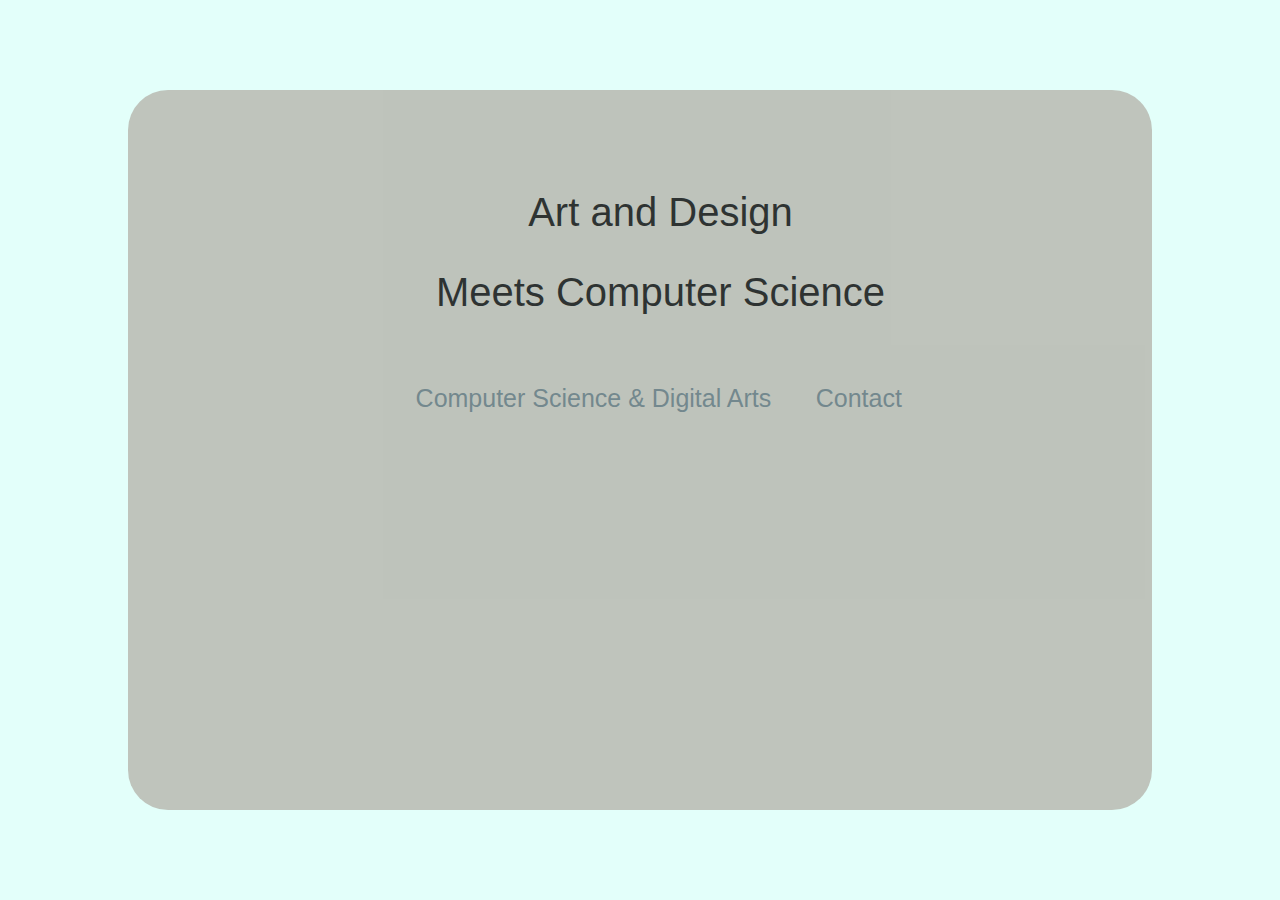
==== index.html @ 321af8fd "Add files via upload" ====
<!--
    Author: Mariam Aoune 
    Date of completion: 15th of Feb 2021 
    Name of file: Homepage_portfolio_Concordia.html 
    Description: Homepage for "Art Meets Computer Science"
-->

<!DOCTYPE html>
<html lang="en">

<head>
    <meta charset="UTF-8">
    <meta name="viewport" content="width=device-width, initial-scale=1.0">
    <title>Hompage</title>

    <style>
        /* CSS file for the three web pages (Homepage, Form, Blog) */

        * {

            margin: 0;
            padding: 0;
            box-sizing: border-box;
        }

        body {
            width: 100%;
            height: 100vh;
        }

        #homepage {
            position: fixed;
            width: 80%;
            height: 80%;
            left: 50%;
            top: 50%;
            transform: translate(-50%, -50%);
            opacity: 80%;
            border-radius: 40px;
            background-color: #b5b5ac;
        }

        .Art-Design {

            text-align: center;
            font-size: 40px;
            font-family: -apple-system, BlinkMacSystemFont, 'Segoe UI', Roboto, Oxygen, Ubuntu, Cantarell, 'Open Sans', 'Helvetica Neue', sans-serif;
        }

        #lower-center {
            font-family: Verdana, Geneva, Tahoma, sans-serif;
            text-align: center;
            font-size: 25px;
            padding-top: 5%;

        }

        a {
            margin-left: 1.5em;
            text-decoration: none;
            color: #576b73;
        }

        .hover:hover {
            color: whitesmoke;
        }

        div:nth-child(2) {
            margin-bottom: 20%;
        }

        div:nth-child(3),
        div:nth-child(4),
        div:nth-child(5),
        div:nth-child(6),
        div:nth-child(7) {
            margin-bottom: 10%;
        }

        .content {
            position: relative;
            display: block;
            width: 80%;
            height: 80%;
            left: 50%;
            transform: translate(-50%, -50%);
            opacity: 80%;
            border-radius: 20px;
            background-color: #b5b5ac;
            top: 50%;
        }

        #header {
            position: static;
            display: block;
            margin-bottom: 40px;
            line-height: 1.5em;
            min-width: 100%;
            text-align: center;
            font-size: 200%;
            font-family: -apple-system, BlinkMacSystemFont, 'Segoe UI', Roboto, Oxygen, Ubuntu, Cantarell, 'Open Sans', 'Helvetica Neue', sans-serif;
        }

        .topnav {
            position: static;
            height: 20%;
            border: 10px solid whitesmoke;
            margin: 20px 40px 0 40px;

        }

        .nav {
            position: relative;
            font-family: Verdana, Geneva, Tahoma, sans-serif;
            font-size: 15px;
            float: right;
            margin-top: 60px;
            margin-left: 20px;
            right: 50px;
            padding-left: 30px;
            text-decoration: 3px underline solid whitesmoke;
        }

        #footer {
            position: static;
            height: 30%;
            background-color: whitesmoke;
            margin-top: 20%;
        }

        @media screen and (max-width: 800px) {
            .topnav a:not(:first-child) {
                display: none;
            }

            .topnav a.icon {
                float: right;
                display: block;
            }
        }

        @media screen and (max-width: 800px) {
            #header {
                padding-bottom: 20%;
            }
        }

        @media screen and (max-width: 800px) {
            .content {
                line-height: 1.5em;
                height: 110%;
            }
        }

        @media screen and (max-width: 1000px) {
            .content {
                line-height: 1em;
                height: 150%;
            }

            #header {
                padding-bottom: 30%;
            }
        }

        span {
            position: absolute;
            text-align: center;
            padding: 1.5% 0 0 5%;
            font-family: Verdana, Geneva, Tahoma, sans-serif;
            font-size: 30px;
        }

        p {

            text-align: left;
            padding: 1% 0 0 4%;
            font-family: Verdana, Geneva, Tahoma, sans-serif;
            font-size: 19px;
            line-height: 1.5em;
            margin-bottom: 0.25em;
        }

        ul {
            position: absolute;
            text-align: left;
            padding: 7% 2% 0 5%;
            font-family: Verdana, Geneva, Tahoma, sans-serif;
            font-size: 19px;
        }

        .image1 {

            display: block;
            margin-left: auto;
            margin-right: auto;
        }

        .figcaption {
            padding-left: 35%;
            line-height: 1.5em;
            font-family: Verdana, Geneva, Tahoma, sans-serif;
            font-size: 11px;
        }

        #caption-image {
            margin-top: -9%;
            position: static;
        }

        img {
            max-width: 100%;
            height: auto;
            border: 5px solid whitesmoke;
            border-spacing: 20px;
            position: relative;
            margin: 10%;
        }

        form {
            margin: 0 auto;
            width: 40%;
        }

        #Name {
            padding: 0 0 80px 0;
        }

        #Email {
            padding: 30px 0 0 0;
        }

        .feedback {
            height: 100px;
        }

        input[type="text"],
        [type="email"],
        textarea {
            font-family: sans-serif;
            font-size: 18px;
            color: #544c51;
            width: 100%;
            padding: 0.5em;
        }

        input[type=submit] {
            background-color: #c3c1c9;
            padding: 5px 15px;
        }

        label {
            line-height: 50px;
            margin: 20px;
            font-size: 20px;
            font-family: -apple-system, BlinkMacSystemFont, 'Segoe UI', Roboto, Oxygen, Ubuntu, Cantarell, 'Open Sans', 'Helvetica Neue', sans-serif;
            letter-spacing: 1px;
            color: #6a6a75;
        }

        input,
        textarea {
            border-radius: 10px;
            border-color: #c3c1c9;
            border-style: solid;
            height: 40px;
            background-color: #e4e1eb;
        }

        #text-form {
            padding-left: 35%;
            margin-bottom: 15%;
            margin-top: 5%;
            color: #6a6a75;
        }

        td {
            padding: 0 15px;
        }

        .agreement {
            font-size: 15px;
            margin-top: 4%;
        }

        input[type="checkbox"] {
            margin-left: 30px;
            margin-right: -30px;
        }
    </style>
</head>

<body style="background-color: #e3fffa;">
    <div id="homepage">
        <div id="paragraph">
            <p class="Art-Design" style="margin-top: 8%;">Art and Design</p>
            <p class="Art-Design">Meets Computer Science</p>
        </div>
        <div id="lower-center">
            <a class="hover" href="Blog_portfolio_Concordia.html">Computer Science & Digital Arts</a>
            <a class="hover" href="Form_portfolio_Concordia.html">Contact</a>
        </div>
    </div>


</body>

</html>
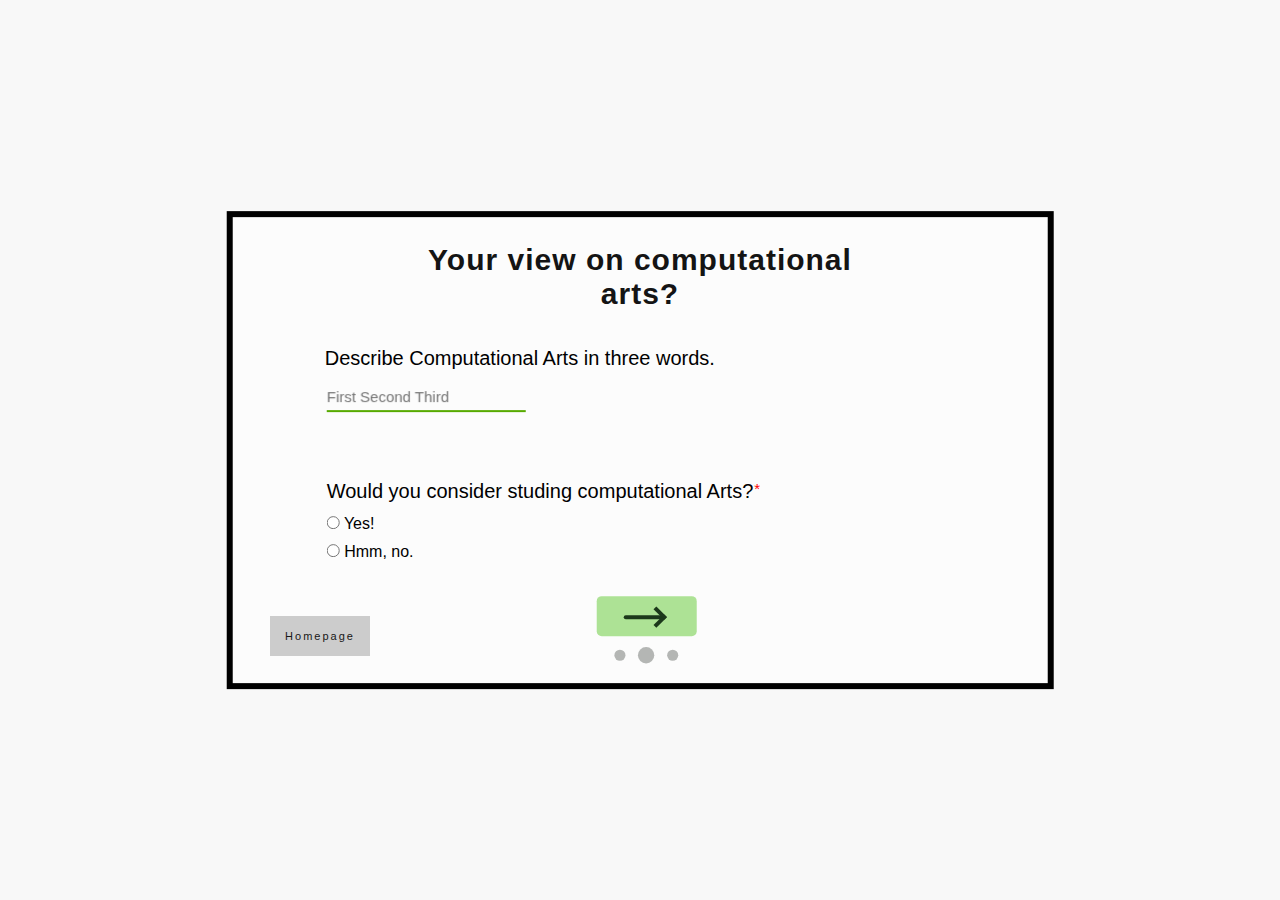
==== commit 91a71bf8: "Rename index.html.html to index.html" ====
--- a/index.html
+++ b/index.html
@@ -1,308 +1,118 @@
 <!--
     Author: Mariam Aoune 
-    Date of completion: 15th of Feb 2021 
-    Name of file: Homepage_portfolio_Concordia.html 
-    Description: Homepage for "Art Meets Computer Science"
+    Date of completion: 3rd of January 2021 
+    Name of file: Blog_portfolio_Concordia.html
+    Description: Page 2 of the form. Asks users two question in regards to 
+    the subject
+    
 -->
+
 
 <!DOCTYPE html>
 <html lang="en">
-
 <head>
     <meta charset="UTF-8">
+    <meta http-equiv="X-UA-Compatible" content="IE=edge">
     <meta name="viewport" content="width=device-width, initial-scale=1.0">
-    <title>Hompage</title>
-
-    <style>
-        /* CSS file for the three web pages (Homepage, Form, Blog) */
-
-        * {
-
-            margin: 0;
-            padding: 0;
-            box-sizing: border-box;
-        }
-
-        body {
-            width: 100%;
-            height: 100vh;
-        }
-
-        #homepage {
-            position: fixed;
-            width: 80%;
-            height: 80%;
-            left: 50%;
-            top: 50%;
-            transform: translate(-50%, -50%);
-            opacity: 80%;
-            border-radius: 40px;
-            background-color: #b5b5ac;
-        }
-
-        .Art-Design {
-
-            text-align: center;
-            font-size: 40px;
-            font-family: -apple-system, BlinkMacSystemFont, 'Segoe UI', Roboto, Oxygen, Ubuntu, Cantarell, 'Open Sans', 'Helvetica Neue', sans-serif;
-        }
-
-        #lower-center {
-            font-family: Verdana, Geneva, Tahoma, sans-serif;
-            text-align: center;
-            font-size: 25px;
-            padding-top: 5%;
-
-        }
-
-        a {
-            margin-left: 1.5em;
-            text-decoration: none;
-            color: #576b73;
-        }
-
-        .hover:hover {
-            color: whitesmoke;
-        }
-
-        div:nth-child(2) {
-            margin-bottom: 20%;
-        }
-
-        div:nth-child(3),
-        div:nth-child(4),
-        div:nth-child(5),
-        div:nth-child(6),
-        div:nth-child(7) {
-            margin-bottom: 10%;
-        }
-
-        .content {
-            position: relative;
-            display: block;
-            width: 80%;
-            height: 80%;
-            left: 50%;
-            transform: translate(-50%, -50%);
-            opacity: 80%;
-            border-radius: 20px;
-            background-color: #b5b5ac;
-            top: 50%;
-        }
-
-        #header {
-            position: static;
-            display: block;
-            margin-bottom: 40px;
-            line-height: 1.5em;
-            min-width: 100%;
-            text-align: center;
-            font-size: 200%;
-            font-family: -apple-system, BlinkMacSystemFont, 'Segoe UI', Roboto, Oxygen, Ubuntu, Cantarell, 'Open Sans', 'Helvetica Neue', sans-serif;
-        }
-
-        .topnav {
-            position: static;
-            height: 20%;
-            border: 10px solid whitesmoke;
-            margin: 20px 40px 0 40px;
-
-        }
-
-        .nav {
-            position: relative;
-            font-family: Verdana, Geneva, Tahoma, sans-serif;
-            font-size: 15px;
-            float: right;
-            margin-top: 60px;
-            margin-left: 20px;
-            right: 50px;
-            padding-left: 30px;
-            text-decoration: 3px underline solid whitesmoke;
-        }
-
-        #footer {
-            position: static;
-            height: 30%;
-            background-color: whitesmoke;
-            margin-top: 20%;
-        }
-
-        @media screen and (max-width: 800px) {
-            .topnav a:not(:first-child) {
-                display: none;
-            }
-
-            .topnav a.icon {
-                float: right;
-                display: block;
-            }
-        }
-
-        @media screen and (max-width: 800px) {
-            #header {
-                padding-bottom: 20%;
-            }
-        }
-
-        @media screen and (max-width: 800px) {
-            .content {
-                line-height: 1.5em;
-                height: 110%;
-            }
-        }
-
-        @media screen and (max-width: 1000px) {
-            .content {
-                line-height: 1em;
-                height: 150%;
-            }
-
-            #header {
-                padding-bottom: 30%;
-            }
-        }
-
-        span {
-            position: absolute;
-            text-align: center;
-            padding: 1.5% 0 0 5%;
-            font-family: Verdana, Geneva, Tahoma, sans-serif;
-            font-size: 30px;
-        }
-
-        p {
-
-            text-align: left;
-            padding: 1% 0 0 4%;
-            font-family: Verdana, Geneva, Tahoma, sans-serif;
-            font-size: 19px;
-            line-height: 1.5em;
-            margin-bottom: 0.25em;
-        }
-
-        ul {
-            position: absolute;
-            text-align: left;
-            padding: 7% 2% 0 5%;
-            font-family: Verdana, Geneva, Tahoma, sans-serif;
-            font-size: 19px;
-        }
-
-        .image1 {
-
-            display: block;
-            margin-left: auto;
-            margin-right: auto;
-        }
-
-        .figcaption {
-            padding-left: 35%;
-            line-height: 1.5em;
-            font-family: Verdana, Geneva, Tahoma, sans-serif;
-            font-size: 11px;
-        }
-
-        #caption-image {
-            margin-top: -9%;
-            position: static;
-        }
-
-        img {
-            max-width: 100%;
-            height: auto;
-            border: 5px solid whitesmoke;
-            border-spacing: 20px;
-            position: relative;
-            margin: 10%;
-        }
-
-        form {
-            margin: 0 auto;
-            width: 40%;
-        }
-
-        #Name {
-            padding: 0 0 80px 0;
-        }
-
-        #Email {
-            padding: 30px 0 0 0;
-        }
-
-        .feedback {
-            height: 100px;
-        }
-
-        input[type="text"],
-        [type="email"],
-        textarea {
-            font-family: sans-serif;
-            font-size: 18px;
-            color: #544c51;
-            width: 100%;
-            padding: 0.5em;
-        }
-
-        input[type=submit] {
-            background-color: #c3c1c9;
-            padding: 5px 15px;
-        }
-
-        label {
-            line-height: 50px;
-            margin: 20px;
-            font-size: 20px;
-            font-family: -apple-system, BlinkMacSystemFont, 'Segoe UI', Roboto, Oxygen, Ubuntu, Cantarell, 'Open Sans', 'Helvetica Neue', sans-serif;
-            letter-spacing: 1px;
-            color: #6a6a75;
-        }
-
-        input,
-        textarea {
-            border-radius: 10px;
-            border-color: #c3c1c9;
-            border-style: solid;
-            height: 40px;
-            background-color: #e4e1eb;
-        }
-
-        #text-form {
-            padding-left: 35%;
-            margin-bottom: 15%;
-            margin-top: 5%;
-            color: #6a6a75;
-        }
-
-        td {
-            padding: 0 15px;
-        }
-
-        .agreement {
-            font-size: 15px;
-            margin-top: 4%;
-        }
-
-        input[type="checkbox"] {
-            margin-left: 30px;
-            margin-right: -30px;
-        }
-    </style>
+   
+    <script defer src="text_CWAI.js"></script>
+    <title>Page 2</title>
+    <link rel="stylesheet" type="text/css" href="style.css">
 </head>
 
-<body style="background-color: #e3fffa;">
-    <div id="homepage">
-        <div id="paragraph">
-            <p class="Art-Design" style="margin-top: 8%;">Art and Design</p>
-            <p class="Art-Design">Meets Computer Science</p>
-        </div>
-        <div id="lower-center">
-            <a class="hover" href="Blog_portfolio_Concordia.html">Computer Science & Digital Arts</a>
-            <a class="hover" href="Form_portfolio_Concordia.html">Contact</a>
-        </div>
-    </div>
+ 
+<body >
+    <form  autocomplete = on class="transition-fade" novalidate>
+    
+
+            <div id="first-page"  >
+         
+                <div id="header-first-form" style="padding-top: 6%;">
+                    <h2>Your view on computational arts?</h2>
+                </div>
+        <br><br>
+                <div id="Name" class="position-first-page" >
+                
+                    <label for="your-name" class = "text-second-page">Describe Computational Arts in three words.
+                  
+                    <table id="first-last">
+                        <tr>
+                            <td>
+                                <input  id = "three-words" style="position: relative; top: 10px;" class = "hvr-grow input-border"type="text" name="fname"   placeholder="First Second Third" pattern="[a-zA-Z]*" required>
+                                <p id = "three-words-input" class="text-age-input" style="padding-top: 10%;" ></p>
+                            </td>
+                        </tr>
+        
+                    </table>
+                </div>
+               <br><br>
+                <div id="gender" class="position-first-page" style=" position:relative; top: 40px;">
+                    
+                    <br> 
+        
+                    <table>
+                        <tr>
+                            <td>
+                                <label class = "text-second-page" for= "your-gender">Would you consider studing computational Arts?</label>
+                                <p id="asterisk" style="left: 390px;"  >*</p></label>
+                                <br>
+                                <input type="radio" id="yes-no" name="fav_language" value="Yes!"> 
+                                <label for="html">Yes!</label>
+                                <br>
+                                <input type="radio" style=" position: relative; top: 10px;" id="yes-no-second" name="fav_language" value="Hmm, no. ">
+                                <label for="html" style=" position: relative; top: 10px;" >Hmm, no.</label>
+                                <p id = "choice-input" class="text-age-input" style="padding-top: 5%;" ></p>
+                            </td>
+                           
+                           
+                        </tr>
+                    </table>
+                  
+                </div>
+                
+        
+                <br><br>
+                    <div id="button-first-page">
+                       
+                        <button type="button" class = "submit-form"  style="bottom: 10%;" type = "submit" name="age-num" value=""> </button>
+                    </div>
+            <br>
+                    <div class= "arrow" style="  margin-left: -1%;" >
+                        <a href="pg3_form.html" onclick="pg2(); return false;"   id = "button1" class= "increase-click-area" ></a>
+                         
+                       </div>
+                
+                
+   
+                <svg id="Layer_1" data-name="Layer 1" xmlns="http://www.w3.org/2000/svg" viewBox="0 0 816 171">
+                    <g class="cls-1"><circle class="cls-2" cx="360.5" cy="30.5" r="10.5"/></g>
+                    <g class="cls-1"><circle class="cls-2" cx="410.12" cy="30.5" r="15.5"/></g>
+                    <g class="cls-1"><circle class="cls-2" cx="460.5" cy="30.5" r="10.5"/></g>
+                </svg>
+
+                
+        
+            </div>
+        
+                 
+            <div id="go-to-homepage">
+        
+                <div id= "button-shape">
+                    <input  type="button" onclick="location.href='homepage_Creativity_AI.html';" class = "submit-form to-homepage" style="position: relative; margin-top: 13%; left: 270px;" value = "Homepage" > </input>
+                </div>
+               
+            </div>
+    
+    
+    
+      
+    
+     
 
 
+    </form>
+ 
+
+    
 </body>
-
-</html>+</html>
--- a/style.css
+++ b/style.css
@@ -0,0 +1,682 @@
+/* Cascading style sheet
+Author: Mariam Aoune
+Date: 26 of March 2021 */
+
+a{
+    margin-left: 1.5em;
+    text-decoration: none;
+    color: #576b73 ;
+}
+
+a:hover{
+   color: #1c2224 ;
+}
+
+.nav:hover{
+   color: #1c2224
+}
+
+
+div:nth-child(2) {
+   margin-bottom: 20%;
+}
+
+div:nth-child(3) {
+   margin-bottom: 10%;
+}
+
+div:nth-child(4) {
+   padding-bottom: 10px;
+   
+}
+
+
+#header {
+   position: relative;
+   bottom: 20%;
+   display: block;
+   margin-bottom: 10px;
+   line-height: 1.5em;
+   min-width: 100%;
+   text-align: center;
+   font-size: 300%;
+   font-family: -apple-system, BlinkMacSystemFont, 'Segoe UI', Roboto, Oxygen, Ubuntu, Cantarell, 'Open Sans', 'Helvetica Neue', sans-serif;
+}
+
+.topnav {
+   height: 100px;
+   background-color:  #d8dad8 ;
+   position: relative;
+   bottom: 5px;
+   
+   
+
+}
+
+.nav {
+   position: relative;
+   font-family: Verdana, Geneva, Tahoma, sans-serif;
+   float: right;
+   margin-top: 40px;
+   right: 50px;
+   padding-left: 30px;
+  
+}
+
+#footer{
+   position: relative;
+   height: 30%;
+   background-color:  #d8dad8;
+   
+
+ 
+}
+
+@media screen and (max-width: 1300px) {
+   #caption-blog{
+       padding-left: 10%;
+       font-size: 10px;
+       position: relative;
+       bottom: 10%;
+       
+   }
+   
+}
+
+@media screen and (max-width: 700px) {
+   h1{
+       background-color: red;
+        
+      
+   }  
+}
+
+
+@media screen and (max-width: 1300px) {
+   #waving-girl, #thumbs-up-img{
+       margin-left: 50px;
+       position: relative;
+       
+   }
+   
+}
+
+
+span {
+   position: relative;
+   font-family: Verdana, Geneva, Tahoma, sans-serif;
+   font-size: 30px;
+}
+
+#reference{
+   font-size: 10px;
+}
+
+.history-paragraph {
+
+   text-align: left;
+   padding: 1% 0 0 4%;
+   font-family: Verdana, Geneva, Tahoma, sans-serif;
+   font-size: 19px;
+   line-height: 1.5em;
+   margin-bottom: 0.25em;
+
+}
+
+.history-text{
+   position: relative;
+   margin-top: -4%;
+}
+
+
+#history{
+   
+   padding: 5% 5% 5% 5%; 
+   margin: 0% 5% 0% 5%;
+
+}
+
+li{
+   line-height: 2em;
+}
+
+ul {
+   text-align: left;
+   padding: 7% 2% 0 5%;
+   font-family: Verdana, Geneva, Tahoma, sans-serif;
+   font-size: 19px;
+   line-height: 3em;
+   margin-top: -4%;
+
+}
+
+.pos-text{
+   position: relative;
+   padding-bottom: 5%;
+   margin-top: -4%;
+  
+}
+
+#definitions{
+   margin: 10% 5% 0% 5%; /* top right bottom left */  
+   padding-top: 5%;
+   padding-left: 5%;
+   padding-right: 5%;
+
+}
+
+
+.pos-id{
+   margin: 10% 5% 0% 5%;
+   padding-left: 5%;
+   padding-top: 5%;
+}
+
+ 
+#AI{
+   padding-right: 6%;
+}
+
+.color-border{
+   background-color: #f9fff7;
+   border: 8px solid black;
+   border-collapse: separate;
+
+   
+}
+
+#image-blog {
+   bottom: 2%;
+   display: block;
+   padding-left: 40px;
+ 
+   position: relative;
+   margin: 5%;
+   opacity: 0;
+   animation: pos-img-blog 1s 0.75s 1 ease forwards;
+   
+}
+
+@keyframes pos-img-blog {
+       0%{ opacity: 0;}
+   
+       100%{opacity: 1;}
+       }
+      
+
+
+#caption-blog{
+ margin-top: -23%;
+ left: 100%;
+ font-weight: 700;
+ font-family: Arial, Helvetica, sans-serif;
+ position: relative;
+ padding-bottom: 20%;
+ animation: pos-header-blog 1s  0.5s 1 ease-out forwards;
+ line-height: 40px;
+ 
+}
+
+@keyframes pos-header-blog {
+   0%{ left: 100%;}
+
+   100%{ left: 50%;}
+   }
+   
+
+
+.reference-blog{
+   position: relative; 
+   font-size: 15px; 
+   padding: 30px;
+   text-align: left; 
+   top: 30px;
+}
+
+ 
+
+
+
+/* --------------------------------- */
+
+
+
+.text-age-input{
+   color: rgb(206, 1, 1);
+   letter-spacing: 1px;
+}
+.transition-fade{
+   
+      position: relative;
+      top: 50%;
+
+}
+
+.html.is-animating.transition-fade{
+   opacity: 1;
+   transform: translateX(100%);
+}
+
+.html.is-leaving.transition-fade{
+   opacity: 0;
+}
+
+
+
+
+form{
+   animation: toLeft 1.5s 1 ease forwards;
+
+}
+    
+   
+
+@keyframes toLeft {
+   0%{ right: 1100px; }
+
+   100%{ right: 0px; }
+   }
+
+
+
+#first-page{
+    background-color: #fcfcfc;
+    position: absolute;
+    left: 50%;
+    border: 6px solid black;
+    transform: translate(-50%, -50%);
+    padding-left: 15%;
+    padding-right: 15%;
+    font-family: helvetica;
+    box-sizing:border-box
+   
+}
+ 
+
+.position-first-page{
+position: relative;
+right: 100px;
+ 
+}
+
+#label{
+    font-size: 20px;
+    color: #544c51;
+    letter-spacing: 0.75px;
+    position: relative;
+    
+    
+}
+
+
+
+
+#header-first-form{
+    font-family: Verdana, Geneva, Tahoma, sans-serif;
+    font-size: 20px;
+    position: relative;
+    letter-spacing: 1px;
+  
+  
+    color: rgb(20, 20, 20);
+ 
+    text-align: center;
+}
+
+ 
+#gender-select{
+    position: relative;
+    
+    
+   
+}
+
+#gender{
+   position: relative;
+   margin-top: -50px;
+   
+}
+
+#age{
+   position: relative;
+ 
+}
+
+.text-second-page{
+   white-space: nowrap;
+   font-size: 20px;
+}
+
+
+input, select,
+textarea {
+   
+   font-size: 15px;
+   color: #7e7c7d;
+   height: 100%;
+   box-sizing:border-box
+}
+
+.hvr-grow { /* Source: https://github.com/IanLunn/Hover/blob/master/css/hover.css */
+   
+   display: inline-block;
+   vertical-align: middle;
+   -webkit-transform: perspective(1px) translateZ(0);
+   transform: perspective(1px) translateZ(0);
+   box-shadow: 0 0 1px rgba(0, 0, 0, 0);
+   height:30px;
+   -webkit-transition-duration: 0.3s;
+   transition-duration: 0.3s;
+   -webkit-transition-property: transform;
+   transition-property: transform;
+
+}
+
+ .hvr-grow:hover, .hvr-grow:focus, .hvr-grow:active {
+   -webkit-transform: scale(1.1);
+   transform: scale(1.1);
+ }
+
+ .submit-form{
+    
+   
+   height: 40px;
+   width: 100px;
+   border: none;
+   border-radius: 5px;
+   background-color: #ade295 ;
+   position:fixed;
+   
+ 
+ }
+
+ .to-homepage{
+   
+   left: 10%;
+   
+   background-color: #cccccc;
+   width: 100px;
+   top: 80%;
+   font-size: 11px;
+   border-radius: 0;
+  
+   
+}
+    
+
+.arrow{
+   width:40px;
+   height: 4px;
+   background-color: rgb(28, 56, 27);
+   position: fixed;
+   left: 49%;
+   top: 85.5%;
+   border-radius: 2px;
+   transition: left ease 0.5s;
+  
+  
+   
+}
+
+.increase-click-area{
+   margin: 0;
+   position: fixed;
+   right: 42%;
+   top: 82%;
+   display: block;
+   width: 12%;
+   height: 8%;
+ 
+}
+
+#thumbs-up-img{
+   position: relative;
+   bottom: 40%;
+   left: 30%;
+}
+
+.arrow:hover {
+   left: 51%;
+
+ }
+
+.arrow::after{
+   content: "";
+   display: inline-block;
+   width: 15px;
+   height: 4px;
+   background-color: rgb(28, 56, 27);
+   transform: rotate(45deg) ;
+   position: absolute;
+   right: -4px;
+   bottom:4px;
+}
+
+
+
+.arrow::before{
+   content: "";
+   display: inline-block;
+   width: 15px;
+   height: 4px;
+   background-color:rgb(28, 56, 27);
+   transform: rotate(-45deg) ;
+   position: absolute;
+   right: -4px;
+   bottom:-4px;
+
+}
+
+.waving-girl-image{
+   left: 70%;
+   position: relative;
+}
+
+
+
+
+
+#button-first-page{
+   width: 20%;
+   margin: 0 auto;
+}
+
+
+
+
+ 
+
+
+/* three green dots */
+.cls-1{opacity:0.79;}
+.cls-2{fill:#a0a3a0;}
+#Layer_1{position: relative;  top: 50px; left: 5px;}
+
+@keyframes pos-header-blog {
+   0%{ left: 100%;}
+
+   100%{ left: 50%;}
+   }
+
+.img-splash{
+   position: relative; 
+   width: 200px;
+   height: 200px;
+   opacity: 0;
+   }
+
+.purple-splash{
+   animation: img-homepage 0.75s ease 7s 1 forwards;
+}
+
+.green-splash{
+   animation: img-homepage 1s ease 7.5s 1 forwards;
+   width: 275px;
+   height: 275px;
+}
+
+
+.orange-splash{
+   animation: img-homepage 1s ease 8s 1 forwards;
+   width: 320px;
+   height: 320px;
+}
+
+.red-splash{
+   animation: img-homepage 1s ease 8.5s 1 forwards;
+}
+
+.blue-splash{
+   animation: img-homepage 1s ease 9s 1 forwards;
+   width: 350px;
+   height: 350px;
+}
+@keyframes img-homepage {
+   0%{ opacity: 0;}
+
+   100%{ opacity: 80%;}
+   }
+   
+
+
+input, select,
+textarea {
+   border-radius: 5px;
+   border-color: transparent;
+   border-style: solid;
+   background-color: #bec2bd;
+   outline: none;
+   
+}
+
+.input-border{
+border-radius: 0px;
+border-style: solid;
+border-top: none;
+border-left: none;
+border-right: none;
+border-bottom: solid #57aa00 2px;
+
+background-color: transparent;}
+
+
+#asterisk{
+   color: red;
+   position: relative;
+   font-size: 15px;
+   margin-left: 2.5em;
+   margin-top: -1.5em;
+  
+}
+
+.text-age-input{
+   display:block; 
+   font-size: 10px; 
+   padding-top: 5%;
+   height: 0;
+}
+
+
+input[value^="Homepage"] {color:rgb(24, 23, 23); letter-spacing: 2px;}
+
+/*-------------*/
+
+.st0{fill:#c6faf0;stroke:#000000;stroke-miterlimit:10;  }
+
+.st1{
+    fill:#a38a6d;
+    /*animation: appear 1.5s 1.5s 0 1;*/
+     
+}
+
+ 
+
+ *{margin:0; padding:0;}    /* Ugly reset */
+    html, body {
+      height:100%;
+      width: 100%;
+    
+      margin: 0;
+      background-color: #f8f8f8; overflow: hidden;
+            /* to fulfill page background */
+    }
+
+.typewriter{
+    height: 100%;
+    width: 100%;
+    font-size: 23px;
+    font-weight: 500;
+    font-family: sans-serif;
+    top: -10%;
+    position: absolute;
+    align-items: center;
+    justify-content: center;  
+}
+
+.line{
+    display: flex;
+}
+
+
+@keyframes blinkBar {
+    0%{ border-color: black; }
+
+    50%{ border-color: transparent;}
+    }
+
+
+.typing::after{ /* creates element after text */
+    content: "";
+    position: absolute;
+    width: 2px;
+    height: 12%;
+    top: 45%;
+    word-spacing: 5px;
+    border-right: 5px solid transparent;
+    animation: blinkBar 0.5s steps(1) 18 forwards;
+    
+}
+
+
+#lower-center {
+    font-family: Verdana, Geneva, Tahoma, sans-serif;
+    text-align: center;
+    font-size: 20px;
+    top: 50%;
+    word-spacing: 30px;
+    visibility: hidden;
+  
+
+}
+
+.hover{
+    animation-name: appearLink;
+    animation-duration: 2s;
+    animation-delay: 10s;
+    animation-fill-mode: forwards;
+}
+
+@keyframes appearLink {
+    99%{  visibility: hidden;}
+    100%{  visibility: visible;}
+    
+}
+
+.hover:hover {
+    color: rgb(24, 21, 21);
+}
+
+a:link{
+    color: rgb(56, 53, 53);
+    text-decoration: none;
+    font-size: 30px;
+    font-weight: 500;
+    letter-spacing: 1px;
+   
+}
+
+a:active {
+    color: rgb(0, 0, 0);
+    background-color: transparent;
+    text-decoration: none
+  }
